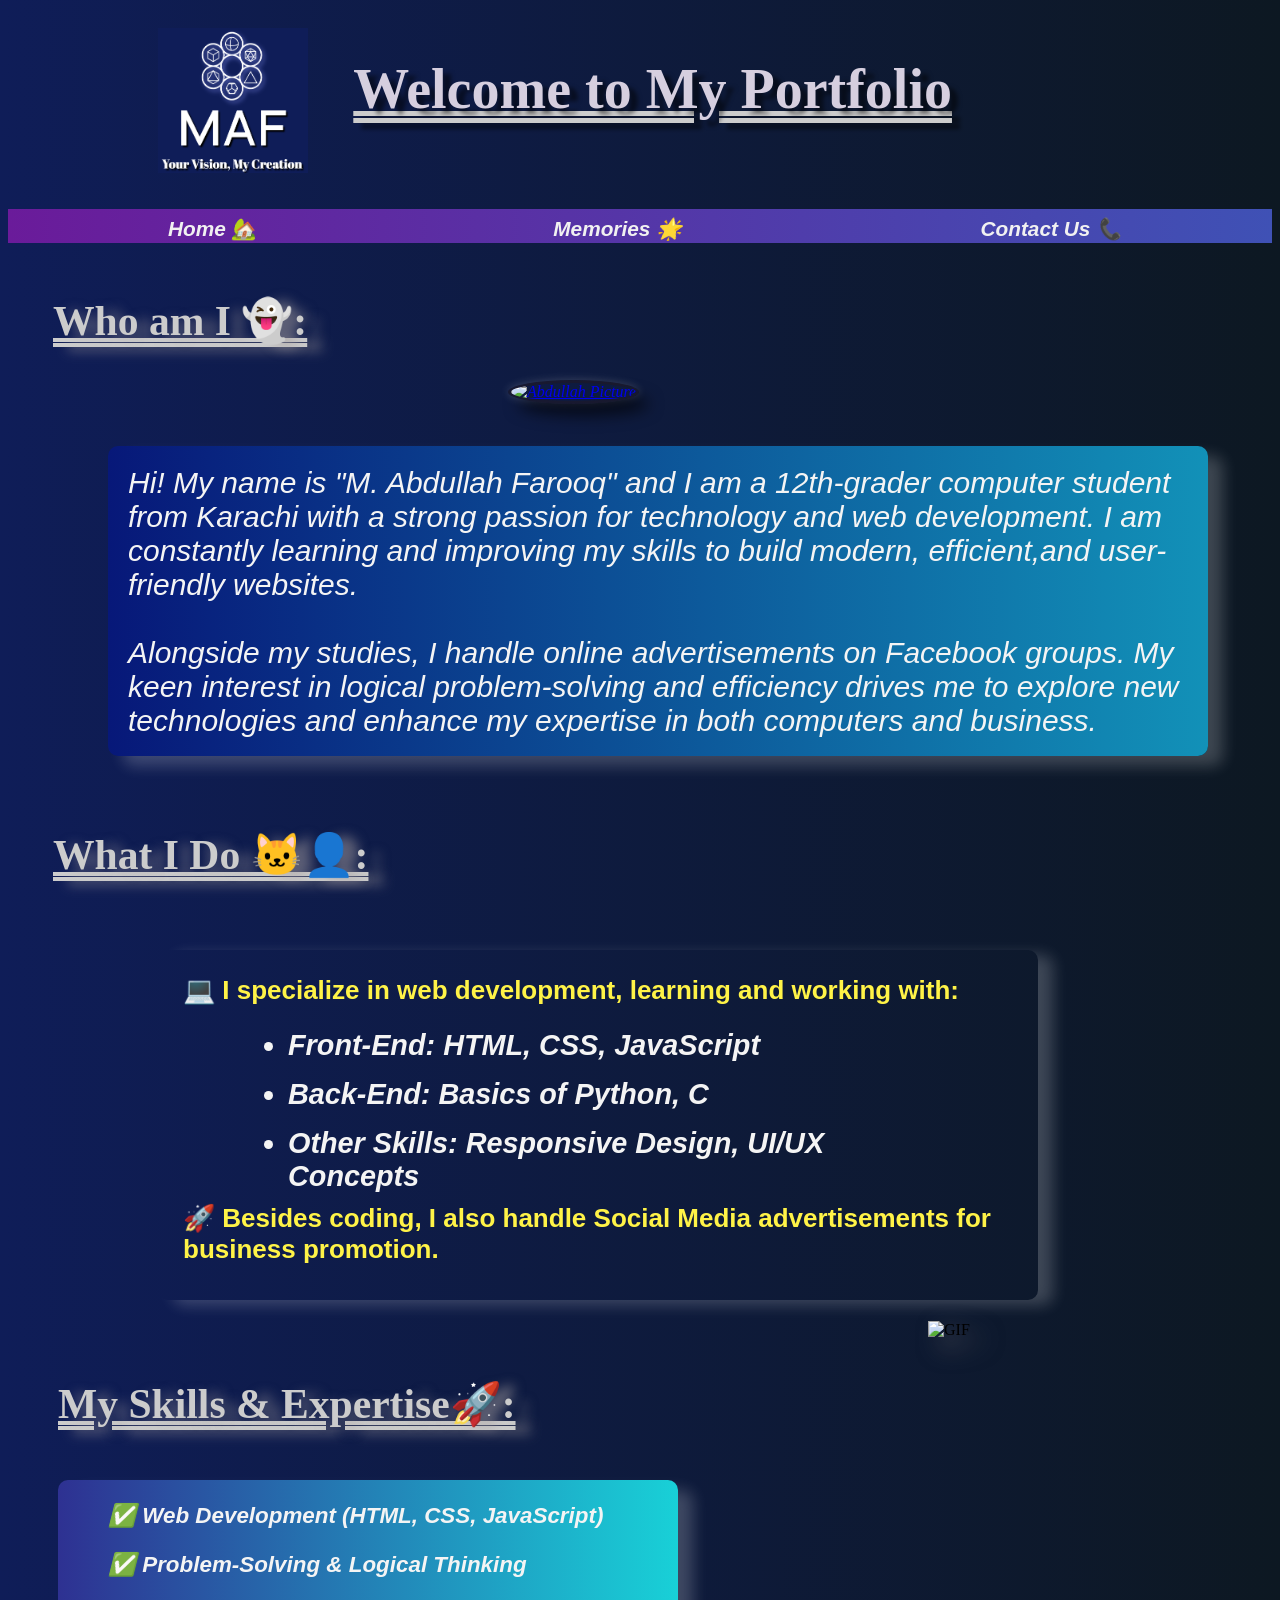
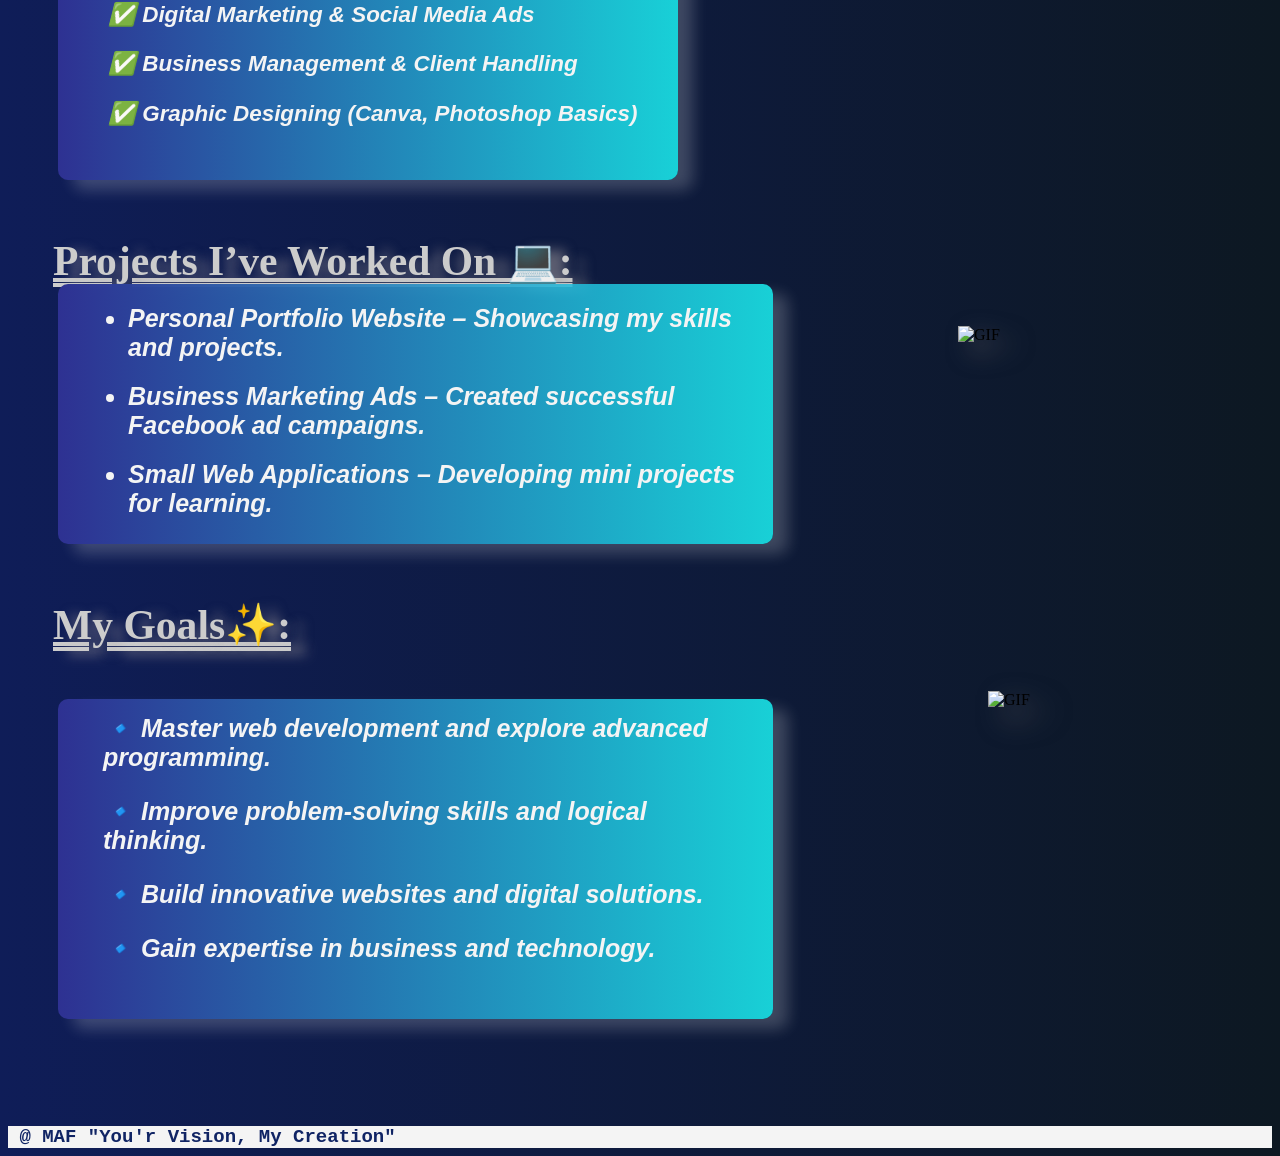
==== index.html @ 81306561 "Add files via upload" ====
<!DOCTYPE html>
<html lang="en">
<head>
    <meta charset="UTF-8">
    <meta name="viewport" content="width=device-width, initial-scale=1.0">
    <title>
        Home
    </title>
    <link rel="Stylesheet" href="Index.css">
</head>

<body>

<header id="Header">
<a href="index.html"><img src="MAF Logo.png"  alt="MAF Logo" id="MAFLogo"></a>

<!--Heaidng-->
<h1 id="h1">Welcome to My Portfolio</h1><br></header>

    
<!--Links for Tab "There are twwo links"-->
    
    <p id="Link01">
    <b><a href="index.html"> Home 🏡 </a></b> 
    <b><a href="Memories.Html" target="_main">Memories 🌟</a></b> 
    <b><a href="Contact Us.Html" target="_main">Contact Us 📞</a></b>
    </p>

    <br>
      
   <!--Picture-->
   <div class="Main">

    <div id="forbox">
    <h2 id="Whoami"> Who am I 👻: </h2>
   <a href="https://www.fiverr.com/mabdullah_2007?public_mode=true" target="_main">
   <img src="Home/Pic01.jpg" alt="Abdullah Picture" height="300" width="300" id="Profile01">         
    </a>

    <div id="Para01box">
    <p id="Para01">
        Hi! My name is "M. Abdullah Farooq" and I am a 12th-grader computer 
        student from Karachi with a strong passion for technology and 
        web development. I am constantly learning and improving my 
        skills to build modern, efficient,and user-friendly websites.
        <br> <br> 
        Alongside my studies, I handle online advertisements on 
        Facebook groups. My keen interest in logical problem-solving 
        and efficiency drives me to explore new technologies and enhance
         my expertise in both computers and business.
    </p></div>
    <br><br><br>
    </div>
   
     
    <h3 id="Whatido"> What I Do 🐱‍👤: </h3>

    <!-- <div class="ani01">
        <video src="Home/ani01.mp4" id="ani01" autoplay loop muted > website Animation </video>
        </div> -->

    <div id="Whatidobox">
    <h2 id="id2"> 💻 I specialize in web development, learning and working with: </h2>

    <ul id="Skillslist">
        <li> Front-End: HTML, CSS, JavaScript </li>
        <li> Back-End: Basics of Python, C </li>
        <li> Other Skills: Responsive Design, UI/UX Concepts </li>
    </ul>

    <h2 id="id3"> 🚀 Besides coding, I also handle Social Media
        advertisements for business promotion. </h2>
    </div>

    <br> <br> <br>

        <img src="Home/GIF1.gif" alt="GIF" id="GIF1">    

        <h3 id="skillsexpertise"> My Skills & Expertise🚀: </h3> 
        <div id="skillpointsbox">
            <div id="skillspoints"> 
        <p> ✅ Web Development (HTML, CSS, JavaScript)</p>
        <p> ✅ Problem-Solving & Logical Thinking </p>
        <p> ✅ Digital Marketing & Social Media Ads </p>
        <p> ✅ Business Management & Client Handling </p>
        <p> ✅ Graphic Designing (Canva, Photoshop Basics) </p>
        </div>
        </div>

        <br> <br> <br>

        <h3 id="Project"> Projects I’ve Worked On 💻: </h3> 
        <img src="Home/Project.gif" alt="GIF" id="GIF2">    
        <div id="projectlistbox">
        <ul id="projectlist">
            <li> Personal Portfolio Website – Showcasing my skills and projects. </li>
            <li> Business Marketing Ads – Created successful Facebook ad campaigns.</li>
            <li> Small Web Applications – Developing mini projects for learning. </li>
        </ul> 
        </div>
    
        <br> <br> <br>

        <h3 id="Goals"> My Goals✨: </h3>   
        <img src="Home/Goals.gif" alt="GIF" id="GIF3">
        <div id="Goalslistbox">
        <div id="Goalslist">
        <p> 🔹 Master web development and explore advanced programming. </p>
        <p> 🔹 Improve problem-solving skills and logical thinking. </p>
        <p> 🔹 Build innovative websites and digital solutions. </p>
        <p> 🔹 Gain expertise in business and technology. </p>
        </div>
        </div>

    </div>
    <br><br><br><br><br><br>

    <pre id="Footer"> @ MAF "You'r Vision, My Creation"                                                                                       2025</pre>
    

</body>
</html>
---- Index.css ----
@keyframes fadeIn {
    0% { opacity: 0; }
    100% { opacity: 1; }
}

h1{
    color: #d6cfdf;
    text-decoration: #CCCCCC double underline;
    text-align: center;
    font-size: 3.5rem;
    text-shadow: 8px 6px 4px rgba(0, 0, 0, 0.5);
    margin-bottom: 60px;
    margin-top: 30px;
    margin-left: 2%;
    animation: fadeIn 4s ease-in-out;
}

body {
    /* background-color: #561D25; */
    background: linear-gradient(to right, #0f1d58, rgb(13, 24, 34) ); /* Gradient Background */
}

#MAFLogo {
    width: 150px;
    height: 145px;
    margin-left: 150px;
    margin-bottom: -150px;
    padding-top: 20px;
}

p {
    /* color: #ECDD7B; */
    color: #F4F4F4;
    font-style: italic;
    font-family: Arial, Helvetica, sans-serif;
    text-align: left;
    font-size: 1.4rem;
}

a {
    font-weight: 500;
    text-align: center;
    font-style: oblique;
}

#Link01 {
    font-weight: 600;
    text-align: center;
    font-size: 30px;
    font-weight: 600;
    margin-bottom: auto;
    background: linear-gradient(to right, #6a1b9a, #3f51b5);
    margin-top: 10px;
    

}

#Link01 a {
    color: #f1f1f1;
    font-style: italic;
    text-decoration: none;
    font-weight: bolder;
    font-size: 1.3rem;
    margin-left: 150px;
    margin-right: 140px;
    gap: 200px;
    transition: color 0.15s ease;

}

#Link01 a:hover {
    color: orange;
}

 #Profile01 {
     margin-left: 500px; 
     width: 270px;
     height: 310px;
     border-radius: 50%;
     margin-bottom: -8px;
    box-shadow: 10px 12px 15px rgba(0, 0, 0, 0.6), 
                0px 0px 10px rgba(255, 255, 255, 0.2); /* Soft outer glow */
    transition: transform 0.3s ease-in-out, box-shadow 0.3s ease-in-out;
    border: 3px solid rgba(49, 21, 10, 0.3); /* Soft classic border */
    
} 

#Profile01:hover{
    transform: scale(1.07);
    box-shadow: 8px 8px 20px rgba(0, 0, 0, 0.7), 
                0px 0px 15px rgba(255, 255, 255, 0.4);
}

#Para01 {
    margin-top: 20px;
    width: 100%;
    margin-left: 20px;
    margin-right: -30px;
    margin-bottom: 2000px;
    font-size: 30px;
}

#Para01box{
    background: linear-gradient(to right, #071879, #1291b8);
    display: inline-block;
    border-radius: 10px;
    box-shadow: 15px 10px 15px rgba(255, 255, 255, 0.2);
    height: 310px;
    width: 1100px;
    margin-bottom: -2px;
    margin-top: 45px;
    margin-left: 100px;
    transition: transform 0.3s ease;

}

#Para01box:hover {
    transform: scale(1.1);
}    



#Whoami {
    color: #CCCCCC;
    padding-left: 45px;
    margin-top: -5px;
    font-size: 2.6rem;
    text-decoration: #CCCCCC double underline;
    padding-top: 40px;
    text-shadow: 15px 4px 12px rgba(168, 160, 160, 0.5);


}

#Whatido {
    color: #CCCCCC;
    margin-left: 45px;
    margin-top: 20px;
    font-size: 2.6rem;
    text-decoration: #CCCCCC double underline;
    margin-top: 40px;
    text-shadow: 15px 4px 12px rgba(168, 160, 160, 0.5);

}

#Whatidobox{
    display: inline-block;
    border-radius: 10px;
    box-shadow: 15px 5px 15px rgba(255, 255, 255, 0.2);
    height: 350px;
    width: 880px;
    margin-bottom: -15px;
    margin-top: 30px;
    margin-left: 150px;
    background-image: url('Home/IMG2.jpeg');
    background-size: cover;
    background-position: center;
    background-repeat: no-repeat;
    
}

#Whatidobox :hover {
    transform: scale(1.02);
    box-shadow: 4px 4px 10px rgba(0, 0, 0, 0.7), 
                0px 0px 15px rgba(255, 255, 255, 0.4);
}

#Skillslist {
    margin-top: 23px;
    width: 70%;
    margin-left: 90px;
    font-size: 1.8rem;
    color: #F4F4F4;
    font-family: Arial, Helvetica, sans-serif;
    font-style: italic;
    font-weight: bolder;
    margin-bottom: -40px;

    }

#Skillslist li{
    margin-bottom: 16px;

}

#GIF1 {
    margin-left: 920px;
    height: 240px;
    width: 240px;
    margin-bottom: -400px;
    filter: drop-shadow(14px 10px 12px rgba(124, 116, 116, 0.5));
    transition: transform 0.3s ease;

}

#GIF1:hover {
    transform: rotate(-7deg);

}

#id2 {
    color: #fff347;
    margin-left: 25px;
    margin-top: 25px;
    font-weight: 510px;
    font-size: 26px;
    font-family: Arial, Helvetica, sans-serif;

}

#id3 {
    color: #fff347;
    margin-left: 25px;
    font-family: Arial, Helvetica, sans-serif;
    font-size: 26px;
    font-weight: 610;
    margin-top: 50px;
    margin-right: 10px;
}





#skillsexpertise {
    color: #CCCCCC;
    margin-left: 50px;
    margin-top: 30px;
    font-size: 2.6rem;
    text-decoration: #CCCCCC double underline;
    margin-top: 40px;
    text-shadow: 15px 4px 12px rgba(168, 160, 160, 0.5);
}

#skillspoints {
    margin-top: 15px;
    margin-bottom: 15px;
    width: 100%;
    margin-left: 50px;
    font-weight: bolder;
    color: #F4F4F4;
    font-family: Arial, Helvetica, sans-serif;
    font-style: italic;
    font-size: 100px;
}

#skillpointsbox {
    background: linear-gradient(to right, #2e3192, #1bffffcb);
    display: inline-block;
    border-radius: 10px;
    box-shadow: 15px 10px 15px rgba(255, 255, 255, 0.2);
    height: 300px;
    width: 620px;
    margin-bottom: -20px;
    margin-top: 10px;
    margin-left: 50px;
    transition: transform 0.3s ease;

}

#skillpointsbox:hover {
    transform: scale(1.1);
}

#skillspoints p {
    font-size: 1.4rem;
}
 
#Project {
    color: #CCCCCC;
    margin-left: 45px;
    margin-top: 20px;
    font-size: 2.6rem;
    text-decoration: #CCCCCC double underline;
    margin-top: 40px;
    text-shadow: 15px 4px 12px rgba(168, 160, 160, 0.5);
}

#projectlist{
    margin-top: 40px;
    margin-bottom: 15px;
    width: 90%;
    margin-left: 30px;
    font-weight: bolder;
    color: #F4F4F4;
    font-family: Arial, Helvetica, sans-serif;
    font-style: italic;
    font-size: 25px;
}

#projectlistbox {
    background: linear-gradient(to right, #2e3192, #1bffffcb);
    display: inline-block;
    border-radius: 10px;
    box-shadow: 15px 10px 15px rgba(255, 255, 255, 0.2);
    height: 260px;
    width: 715px;
    margin-bottom: -20px;
    margin-top: -60px;
    margin-left: 50px;
    transition: transform 0.3s ease;
    
}

#projectlistbox:hover {
    transform: scale(1.1);

}

#projectlist li {
    margin-bottom: 40px;
    margin-top: -20px;
}



#Goals {
    color: #CCCCCC;
    margin-left: 45px;
    margin-top: 20px;
    font-size: 2.6rem;
    text-decoration: #CCCCCC double underline;
    margin-top: 40px;
    text-shadow: 15px 4px 12px rgba(168, 160, 160, 0.5);
}

#Goalslist {
    margin-top: -10px;
    margin-bottom: 10px;
    width: 90%;
    margin-left: 45px;
    font-weight: bolder;
    color: #F4F4F4;
    font-family: Arial, Helvetica, sans-serif;
    font-style: italic;
    font-size: 20px;
    gap: 50px;
}

#Goalslistbox {
    background: linear-gradient(to right, #2e3192, #1bffffcb);
    display: inline-block;
    border-radius: 10px;
    box-shadow: 15px 10px 15px rgba(255, 255, 255, 0.2);
    height: 320px;
    width: 715px;
    margin-bottom: -20px;
    margin-top: -10px;
    margin-left: 50px;
    transition: transform 0.3s ease;
    
}

#Goalslistbox:hover {
    transform: scale(1.1);

}


#Goalslist p {
    font-size: 25px;
}

#GIF2 {
    height: 250px;
    width: 250px;
    margin-left: 950px; 
    margin-bottom: -180px;
    margin-top: -6px;
    filter: drop-shadow(14px 10px 12px rgba(124, 116, 116, 0.5));

}

#GIF3 {
    margin-top: -100px;
    margin-left: 980px;
    margin-bottom: -250px;
    height: 230px;
    width: 230px;
    filter: drop-shadow(18px 12px 14px rgba(124, 116, 116, 0.5));
    transition: transform 0.3s ease;

}

#GIF3:hover {
    transform: rotate(-15deg);

}


#Footer {
    background-color: #F4F4F4;
    font-size: 19px;
    color: #102464;
    text-transform: capitalize;
    font-weight: bold;
    margin-bottom: 2px;
    margin-bottom: 0px;
}
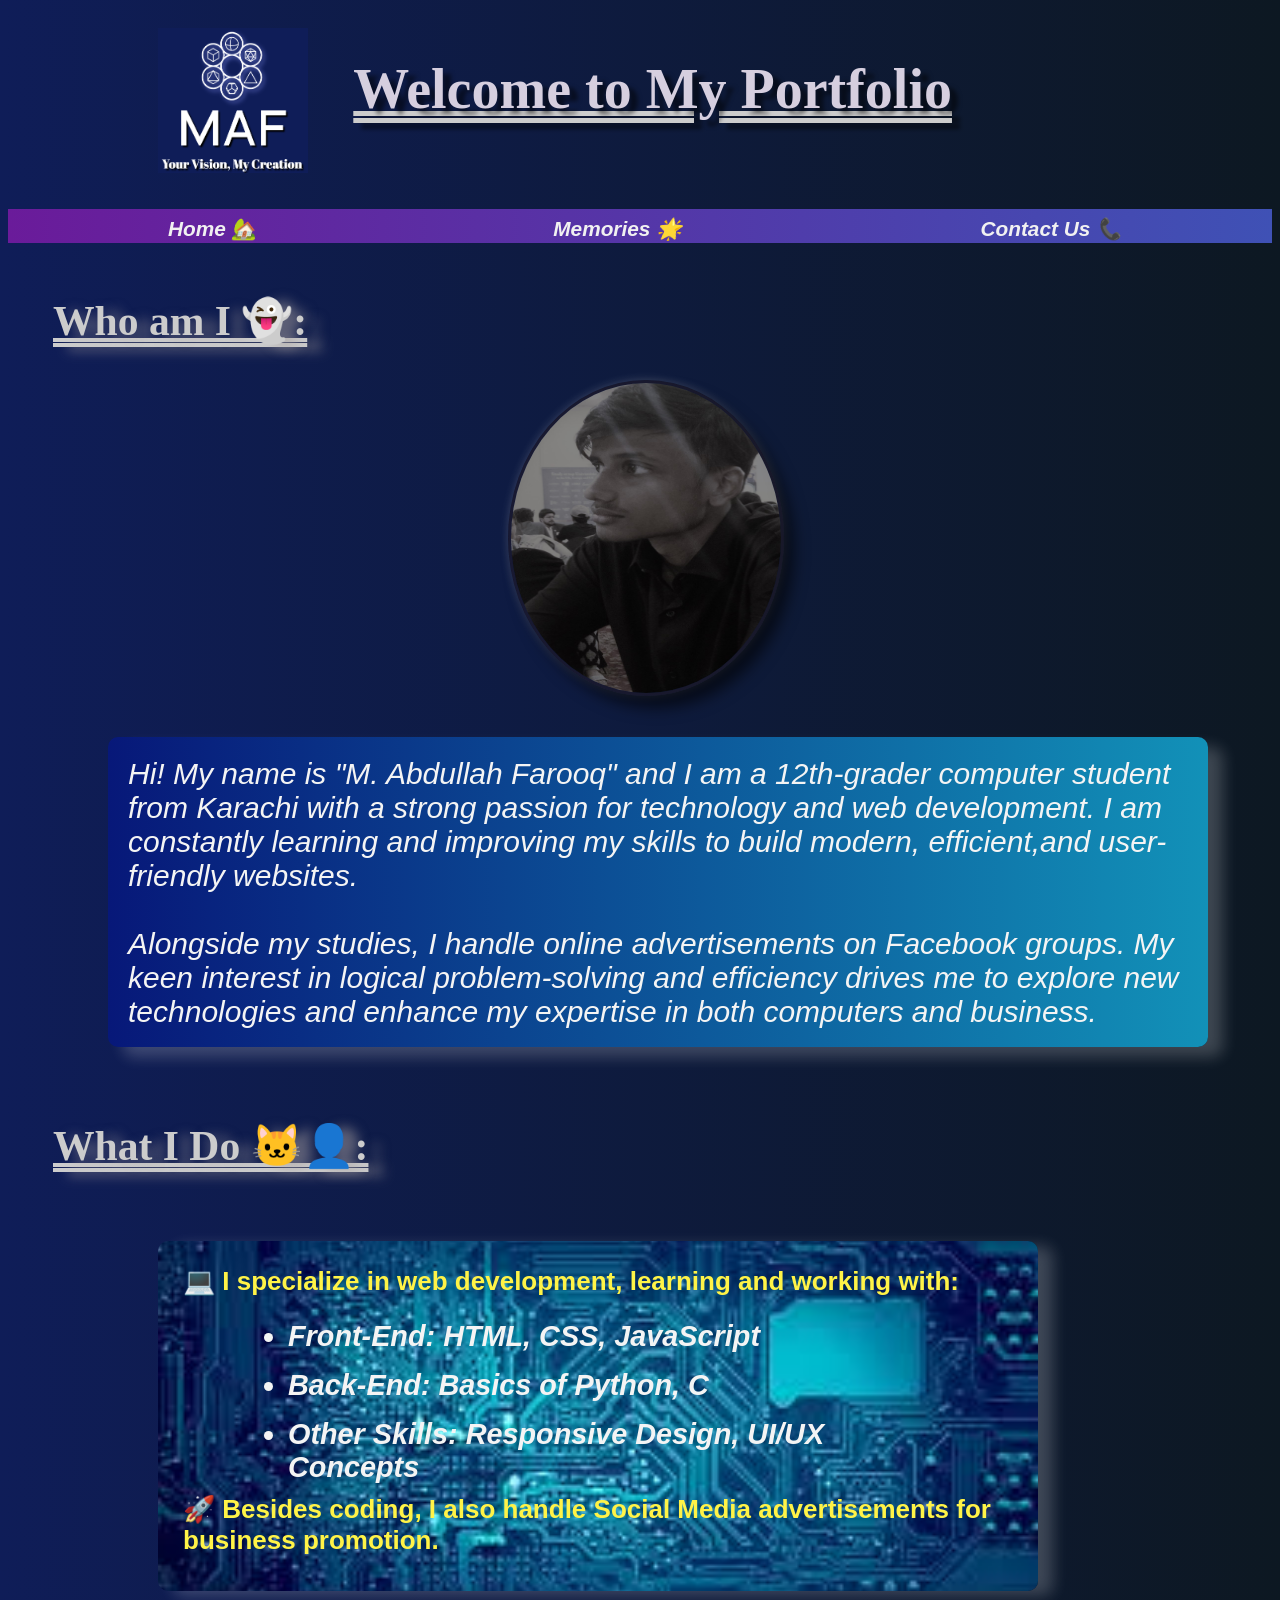
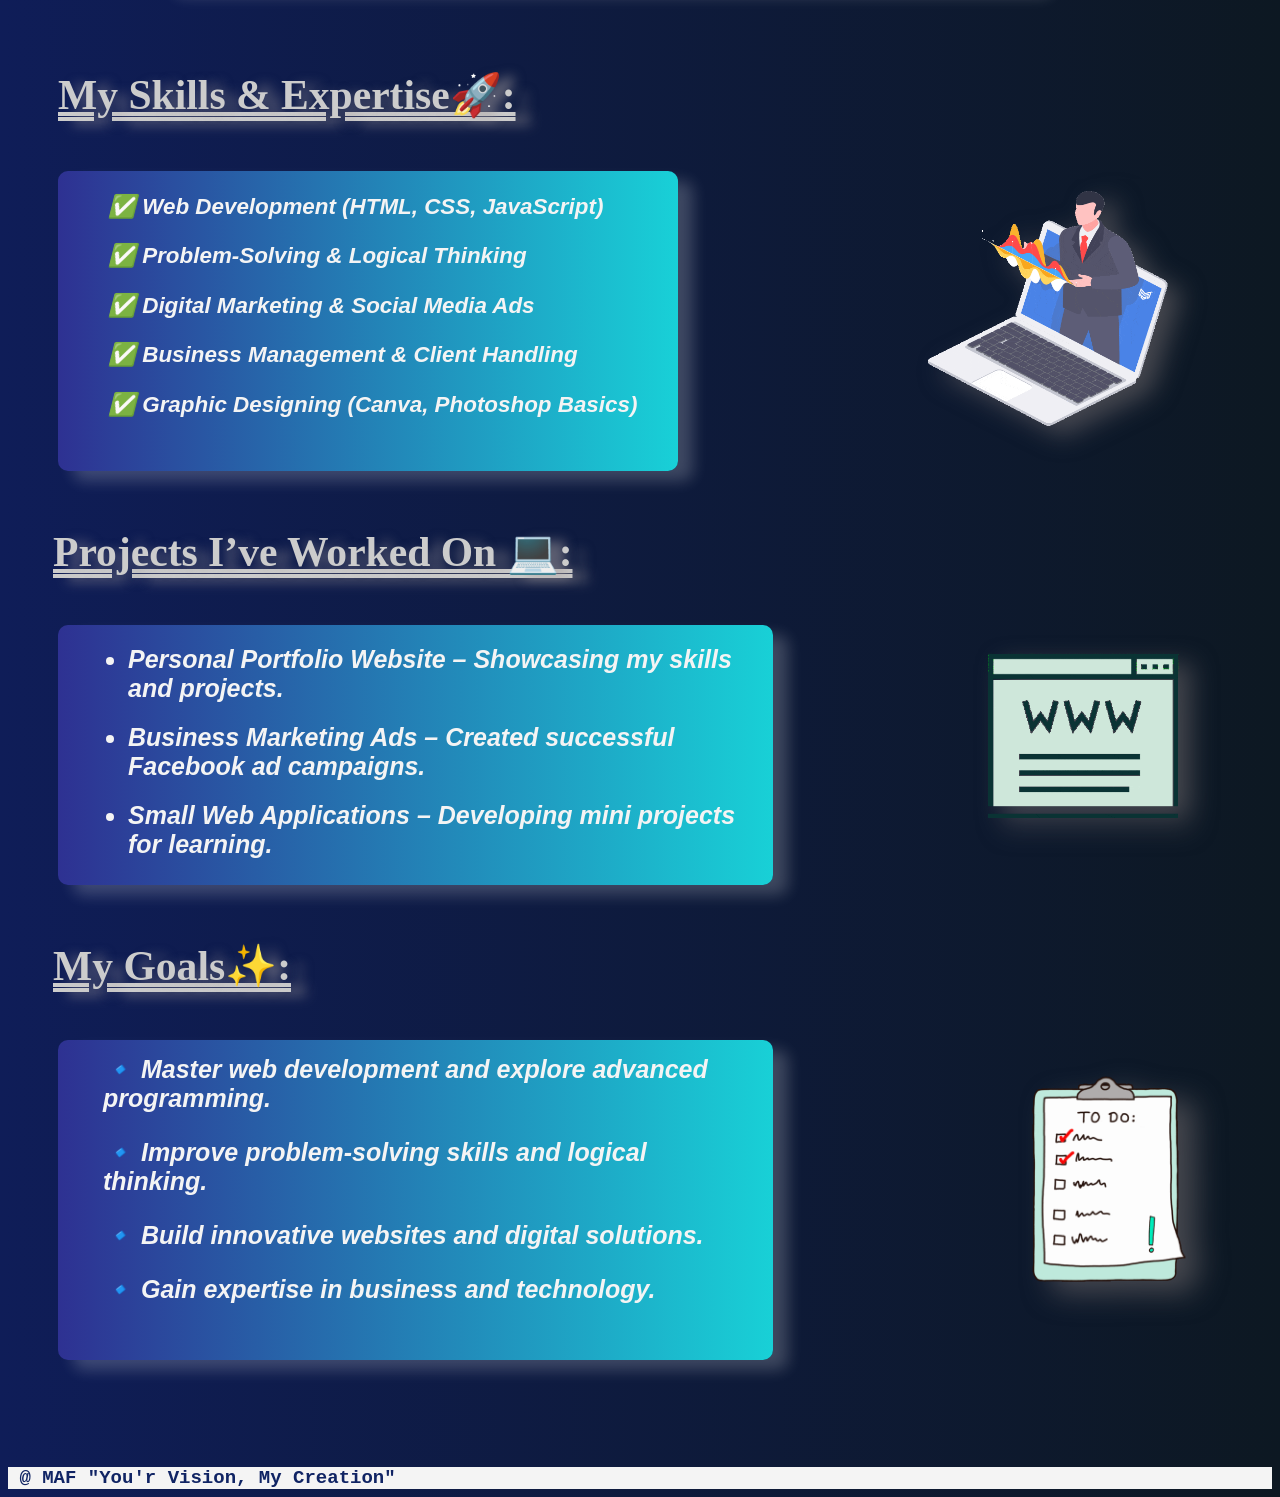
==== commit 0f1e00f0: "index.html" ====
--- a/index.html
+++ b/index.html
@@ -6,6 +6,7 @@
     <title>
         Home
     </title>
+    <link rel="website icon"  type="png" href="MAF Logo.png">
     <link rel="Stylesheet" href="Index.css">
 </head>
 
@@ -119,4 +120,4 @@
     
 
 </body>
-</html>+</html>
